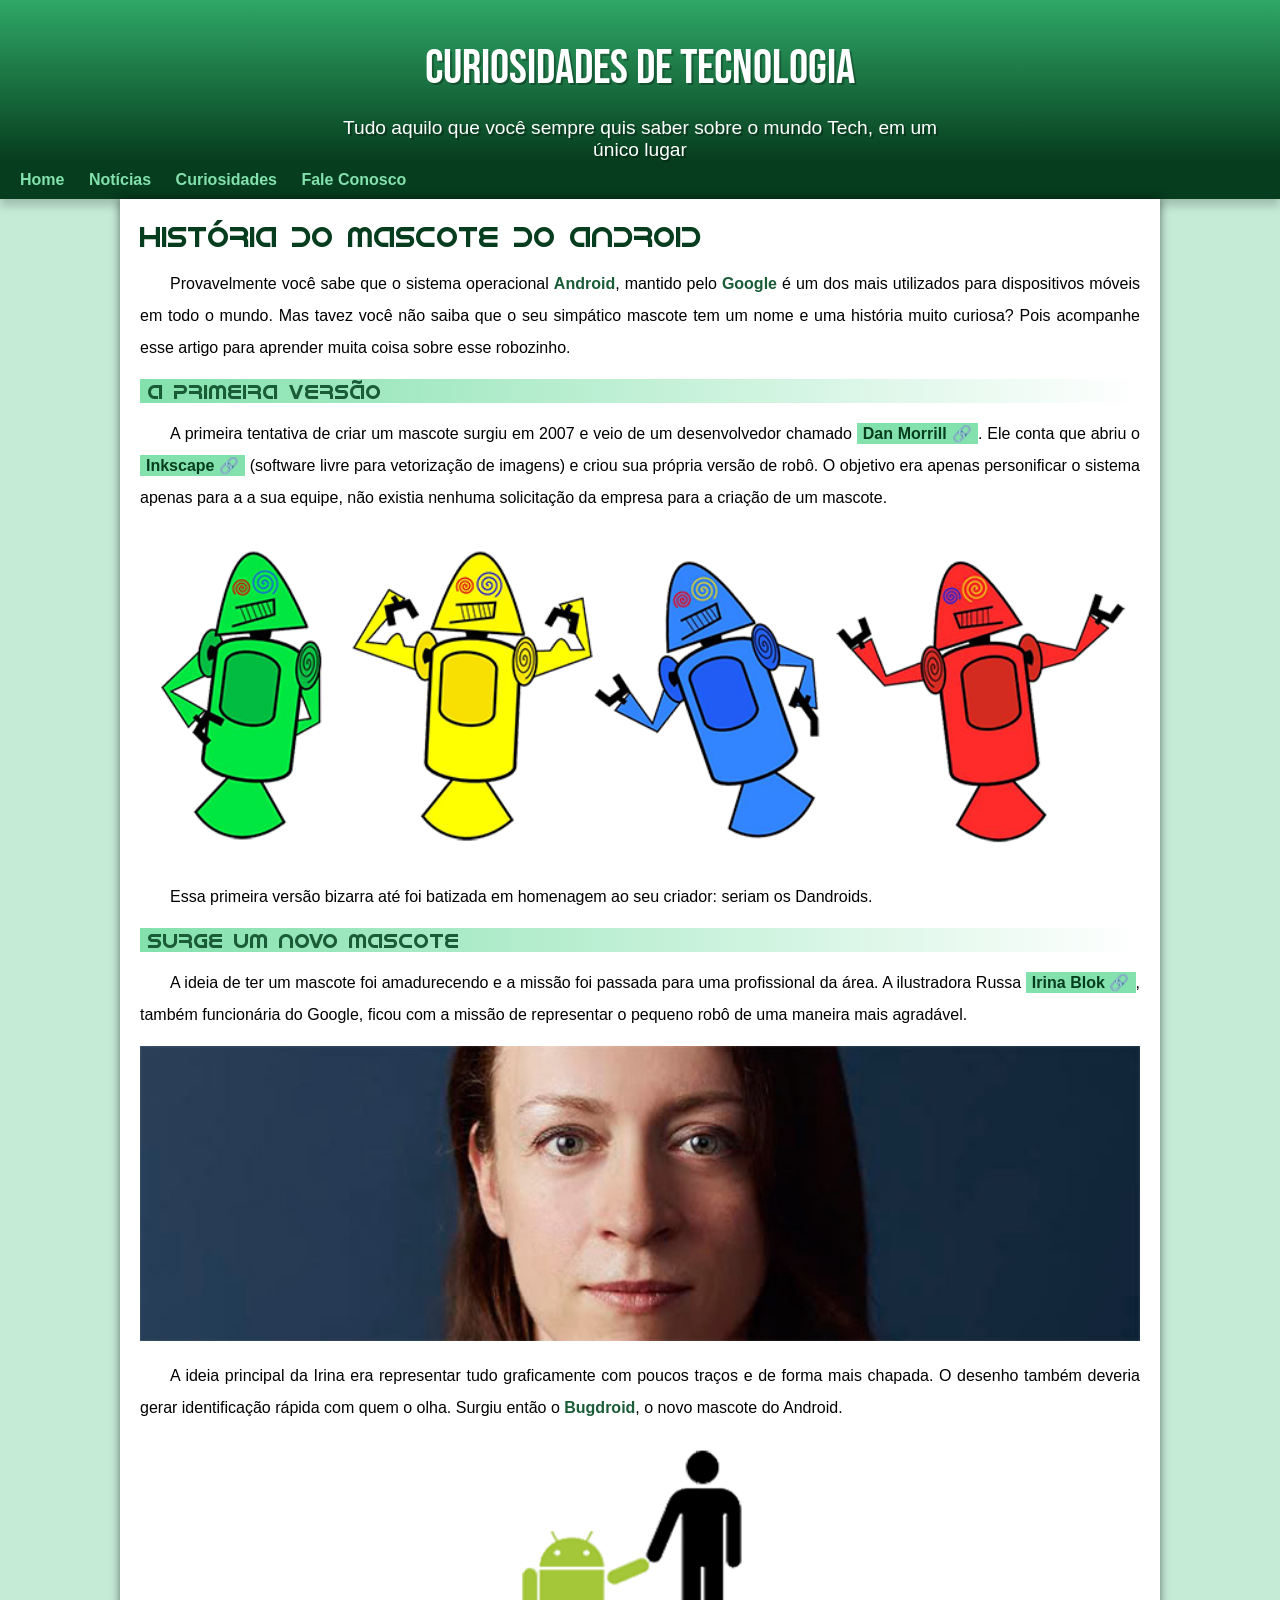
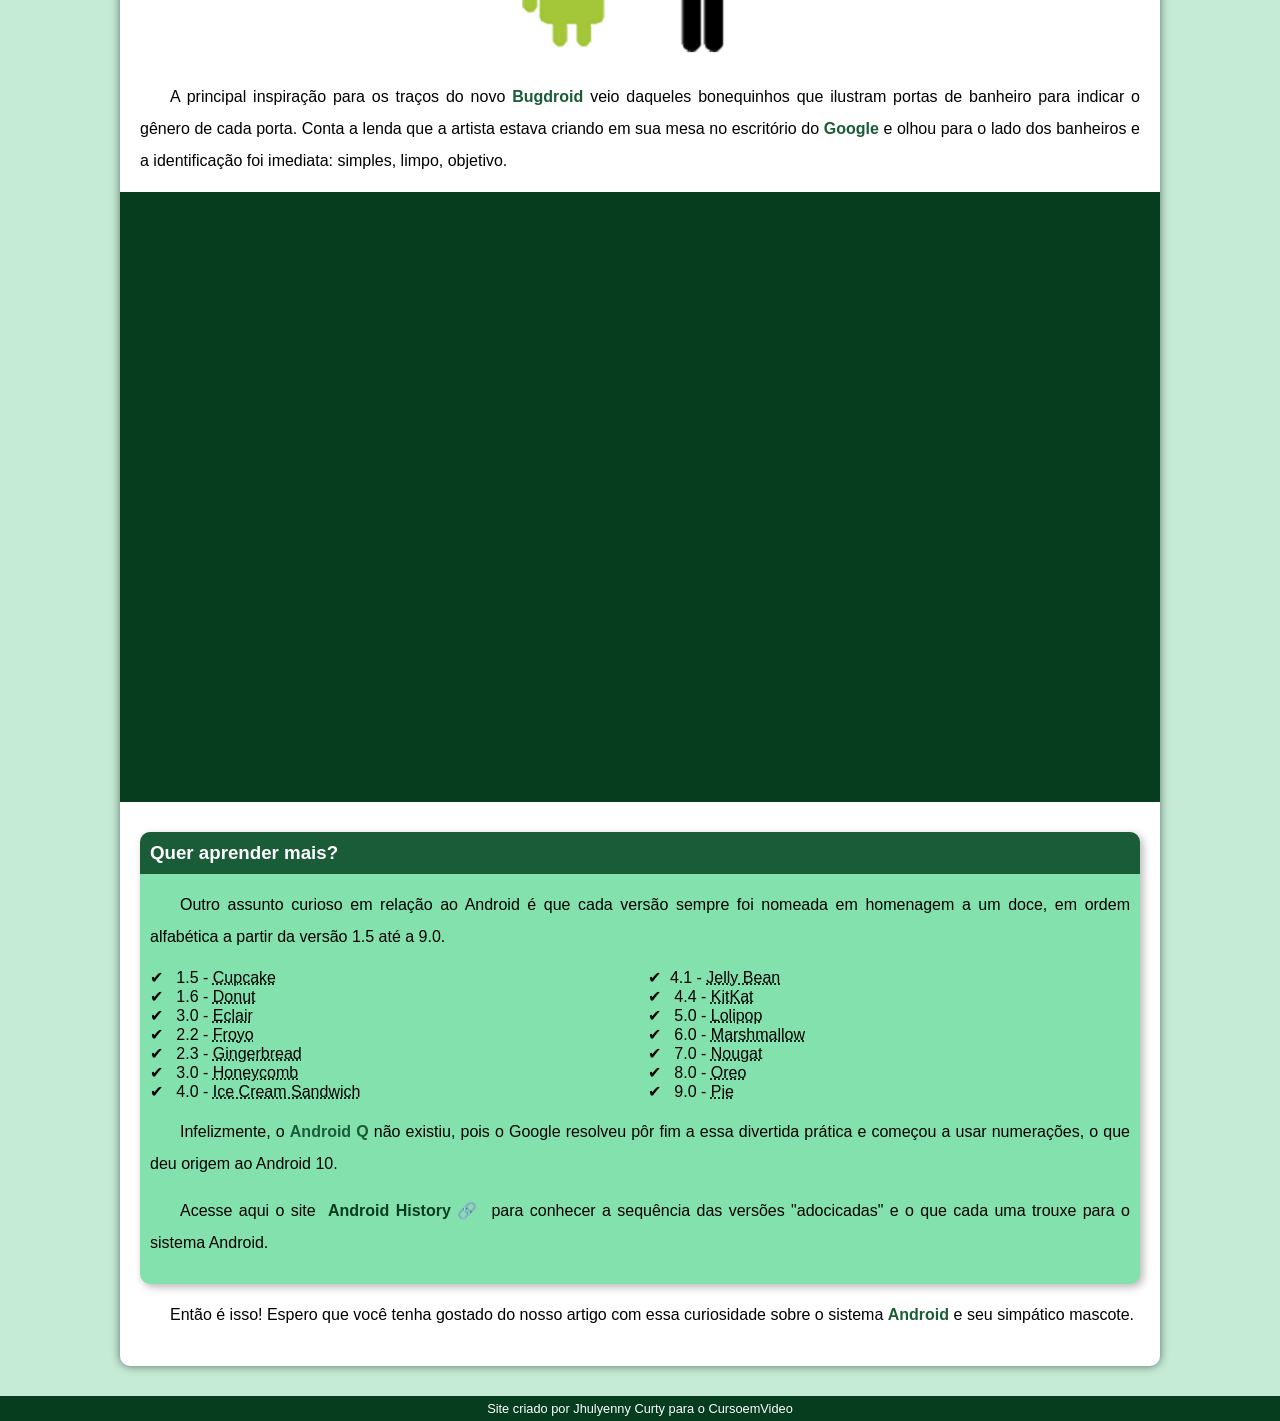
==== index.html.html @ b6a88e01 "novo site" ====
<!DOCTYPE html>
<html lang="pt-br">
<head>
    <meta charset="UTF-8">
    <meta http-equiv="X-UA-Compatible" content="IE=edge">
    <meta name="viewport" content="width=device-width, initial-scale=1.0">
    <link rel="shortcut icon" href="imagens/favicon.ico" type="image/x-icon">
    <link rel="stylesheet" href="estilo/style.css">
    <title>Como surgiu o mascote Android?</title>
</head>
<body>
    <header>
        <h1>Curiosidades de Tecnologia</h1>
        <p>Tudo aquilo que você sempre quis saber sobre o mundo Tech, em um único lugar</p>
    </header>
    <nav> 
        <a href="#">Home</a>
        <a href="#">Notícias</a>
        <a href="#">Curiosidades</a>
        <a href="#">Fale Conosco</a>
    </nav>
    <main>
        <article>
        <h1>
            História do Mascote do Android
        </h1>

        <p>
            Provavelmente você sabe que o sistema operacional <strong>Android</strong>, mantido pelo <strong>Google</strong> é um dos mais utilizados para dispositivos móveis em todo o mundo. Mas tavez você não saiba que o seu simpático mascote tem um nome e uma história muito curiosa? Pois acompanhe esse artigo para aprender muita coisa sobre esse robozinho.
        </p>

        <h2>
            A primeira versão
        </h2>

        <p>
            A primeira tentativa de criar um mascote surgiu em 2007 e veio de um desenvolvedor chamado <a href="https://androidcommunity.com/dan-morrill-shows-us-the-android-mascot-that-almost-was-20130103/" target="_blank" class="externo">Dan Morrill</a>. Ele conta que abriu o <a href="https://inkscape.org/pt-br/" target="_blank" class="externo">Inkscape</a> (software livre para vetorização de imagens) e criou sua própria versão de robô. O objetivo era apenas personificar o sistema apenas para a a sua equipe, não existia nenhuma solicitação da empresa para a criação de um mascote.
        </p>

        <picture>
            <source media="(max-width: 670px)" srcset="imagens/dan-droids-pq.png">
            <img src="imagens/dan-droids.png" alt="Primeiro mascote do Android">
        </picture>

        <p>
            Essa primeira versão bizarra até foi batizada em homenagem ao seu criador: seriam os Dandroids.
        </p>

        <h2>
            Surge um novo mascote
        </h2>

        <p>
            A ideia de ter um mascote foi amadurecendo e a missão foi passada para uma profissional da área. A ilustradora Russa <a href="https://www.irinablok.com/android" target="_blank" class="externo">Irina Blok</a>, também funcionária do Google, ficou com a missão de representar o pequeno robô de uma maneira mais agradável.
        </p>

        <picture>
            <source media="(max-width: 670px)" srcset="imagens/irina-blok-pq.jpg">
            <img src="imagens/irina-blok.jpg" alt="Irina Blok, criadora do Bugdroid">
        </picture>

        <p>
            A ideia principal da Irina era representar tudo graficamente com poucos traços e de forma mais chapada. O desenho também deveria gerar identificação rápida com quem o olha. Surgiu então o <strong>Bugdroid</strong>, o novo mascote do Android.
        </p>

        <img src="imagens/bugdroid.png" class="pequena" alt="Bugdroid">

        <p>
            A principal inspiração para os traços do novo <strong>Bugdroid</strong> veio daqueles bonequinhos que ilustram portas de banheiro para indicar o gênero de cada porta. Conta a lenda que a artista estava criando em sua mesa no escritório do <strong>Google</strong> e olhou para o lado dos banheiros e a identificação foi imediata: simples, limpo, objetivo.
        </p>

        <div class="video">
            <iframe width="560" height="315" src="https://www.youtube.com/embed/l2UDgpLz20M" title="YouTube video player" frameborder="0" allow="accelerometer; autoplay; clipboard-write; encrypted-media; gyroscope; picture-in-picture" allowfullscreen></iframe>
        </div>
        
        <aside>
            <h3>
                Quer aprender mais?
            </h3>

            <p>
                Outro assunto curioso em relação ao Android é que cada versão sempre foi nomeada em homenagem a um doce, em ordem alfabética a partir da versão 1.5 até a 9.0.
            </p>

            <ul>
                <li>
                    1.5 - <abbr title="Bolo de copo">Cupcake</abbr>
                </li>
                <li>
                    1.6 - <abbr title="Rosquinha">Donut</abbr>
                </li>
                <li>
                    3.0 - <abbr title="Bomba">Eclair</abbr>
                </li>
                <li>
                    2.2 - <abbr title="Iougurte Congelado">Froyo</abbr>
                </li>
                <li>
                    2.3 - <abbr title="Biscoito de Gengibre">Gingerbread</abbr>
                </li>
                <li>
                    3.0 - <abbr title="Favo de Mel">Honeycomb</abbr>
                </li>
                <li>
                    4.0 - <abbr title="Sanduíche de Sorvete">Ice Cream Sandwich</abbr>
                </li>
                <li
                >4.1 - <abbr title="Jujuba">Jelly Bean</abbr>
                </li>
                <li>
                    4.4 - <abbr title="KitKat">KitKat</abbr>
                </li>
                <li>
                    5.0 - <abbr title="Pirulito">Lolipop</abbr>
                </li>
                <li>
                    6.0 - <abbr title="Marshmallow">Marshmallow</abbr>
                </li>
                <li>
                    7.0 - <abbr title="Torrone">Nougat</abbr>
                </li>
                <li>
                    8.0 - <abbr title="Oreo">Oreo</abbr>
                </li>
                <li>
                    9.0 - <abbr title="Torta">Pie</abbr>
                </li>
            </ul>

            <p>
                Infelizmente, o <strong>Android Q</strong> não existiu, pois o Google resolveu pôr fim a essa divertida prática e começou a usar numerações, o que deu origem ao Android 10.
            </p>

            <p>
                Acesse aqui o site <a href="https://www.android.com/intl/en_uk/history/" target="_blank" class="externo">Android History</a> para conhecer a sequência das versões "adocicadas" e o que cada uma trouxe para o sistema Android.
            </p>
        </aside>

        <p>
            Então é isso! Espero que você tenha gostado do nosso artigo com essa curiosidade sobre o sistema <strong>Android</strong> e seu simpático mascote.
        </p>

        </article>
    </main>
    <footer>
        <p>Site criado por <a href="https://github.com/gustavoguanabara" target="_blank">Jhulyenny Curty</a> para o <a href="https://www.youtube.com/c/CursoemV%C3%ADdeo" target="_blank">CursoemVideo</a></p>
    </footer>
</body>
</html>
---- estilo/style.css ----
@charset "UTF-8";

@import url('https://fonts.googleapis.com/css2?family=Bebas+Neue&display=swap');

@font-face {
    font-family: 'Android';
    src: url('../fontes/idroid.otf') format('opentype');
    font-weight: normal;
}

:root {
    --cor0: #c5ebd6;
    --cor1: #83e1ad;
    --cor2: #3ddc84;
    --cor3: #2fa866;
    --cor4: #1a5c37;
    --cor5: #063d1e;

    --fonte-padrao: Arial, Helvetica, sans-serif;
    --fonte-destaque: 'Bebas Neue', cursive;
    --fonte-android: 'Android', cursive;
}

* {
    margin: 0px;
    padding: 0px;
}

body {
    background-color: var(--cor0);
    font-family: var(--fonte-padrao);
}

a.externo:after {
    content:'\00A0\1F517';
}

header {
    background-image: linear-gradient(to bottom, var(--cor3), var(--cor5));
    min-height: 150px;
    text-align: center;
}

header > h1 {
    color: white;
    font-weight: normal;
    font-family: var(--fonte-destaque);
    padding-top: 40px;
    margin-bottom: 20px;
    font-size: 3em;
    text-shadow: 2px 2px 0px rgba(0, 0, 0, 0.267);
}

header > p {
    color: white;
    font-family: var(--fonte-padrao);
    font-size: 1.2em;
    max-width: 600px;
    margin: auto;
    padding-right: 10px;
    padding-left: 10px;
    text-shadow: 2px 2px 0px rgba(0, 0, 0, 0.315);
}

nav {
    background-color: var(--cor5);
    padding: 10px;
    box-shadow: 0px 7px 9px rgba(0, 0, 0, 0.192);
}

nav > a {
    color: var(--cor1);
    padding: 10px;
    text-decoration: none;
    font-weight: bold;
    border-radius: 5px;
    transition-duration: .5s;
}

nav > a:hover {
    background-color: var(--cor3);
    color: var(--cor5);
}

main {
    min-width: 300px;
    max-width: 1000px;
    margin: auto;
    margin-bottom: 30px;
    padding: 20px;
    background-color: white;
    box-shadow: 0px 0px 10px rgba(0, 0, 0, 0.541);
    border-bottom-left-radius: 10px;
    border-bottom-right-radius: 10px;
}

main h1 {
    color: var(--cor5);
    font-family: var(--fonte-android);
    font-weight: normal;
    font-size: 1.8em;
}

main h2 {
    font-family: var(--fonte-android);
    font-weight: normal;
    color: var(--cor4);
    font-size: 1.3em;
    background-image: linear-gradient(to right, var(--cor1), transparent);
    text-indent: 8px;
}

main p {
    margin: 15px 0px;
    text-align: justify;
    text-indent: 30px; /* um espaço no começo do parágrafo */
    font-size: 1em;
    line-height: 2em;
}

main strong {
    color: var(--cor4);
    font-weight: bold;
}

main a {
    text-decoration: none;
    font-weight: bold;
    color: var(--cor5);
    background-color: var(--cor1);
    padding: 2px 6px;
}

main a:hover {
    text-decoration: underline;
    color: var(--cor4);
}

main img {
    width: 100%;
}

main img.pequena {
    max-width: 350px;
    display: block;
    margin: auto;
}

div.video {
    background-color: var(--cor5);
    margin: 0px -20px 30px -20px;
    padding: 20px;
    padding-bottom: 59%;
    position: relative;
}

div.video > iframe {
    position: absolute;
    top: 5%;
    left: 5%;
    width: 90%;
    height: 90%;
}

aside {
background-color: var(--cor1);
padding: 10px;
border-radius: 10px;
box-shadow: 3px 3px 8px rgba(0, 0, 0, 0.281);
}

aside > h3 {
    background-color: var(--cor4);
    color: white;
    padding: 10px;
    margin: -10px -10px 0px -10px;
    border-radius: 10px 10px 0px 0px;

}

aside > ul {
    list-style-type: '\2714\00A0\00A0';
    list-style-position: inside;
    columns: 2;
}

footer {
    background-color: var(--cor5);
    color: white;
    text-align: center;
    font-size: 0.8em;
    padding: 5px;
}

footer a {
    color: white;
    text-decoration: none;
}

footer a:hover {
    text-decoration: underline;
    color: var(--cor1);
}
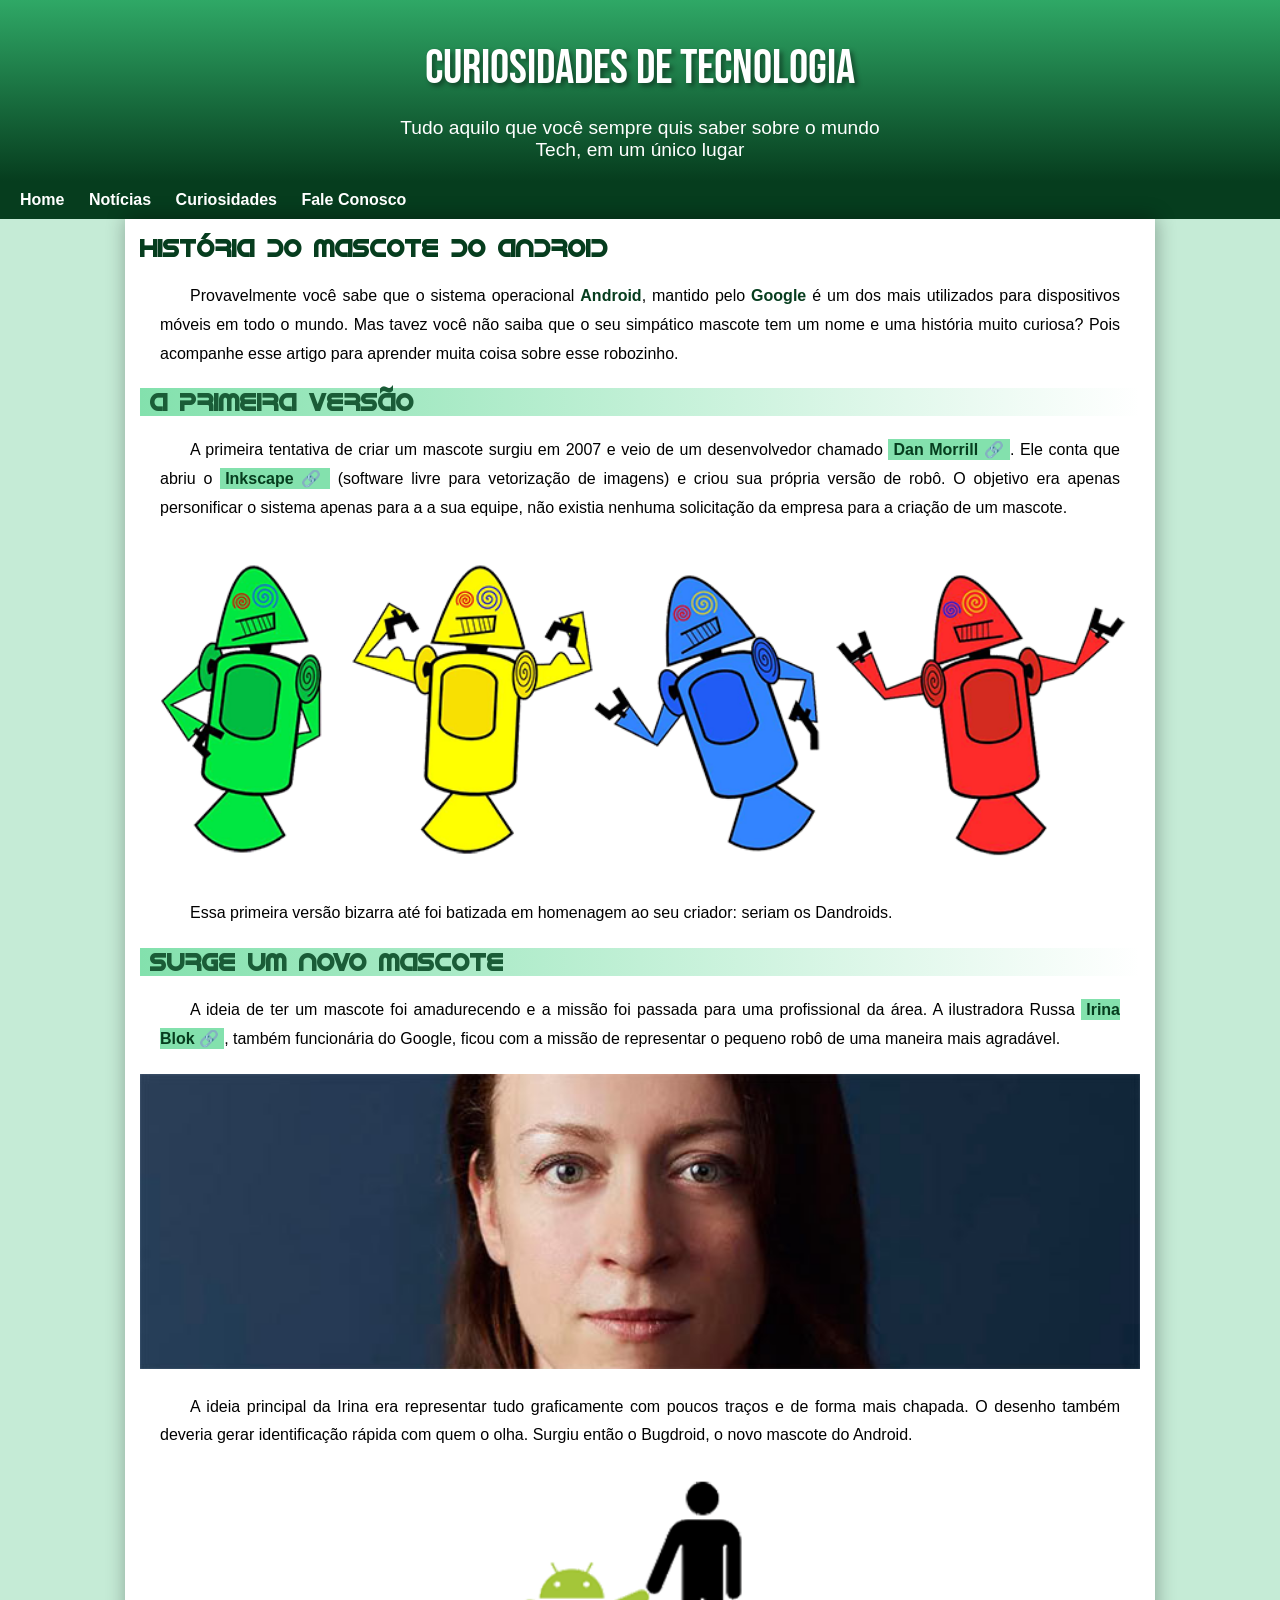
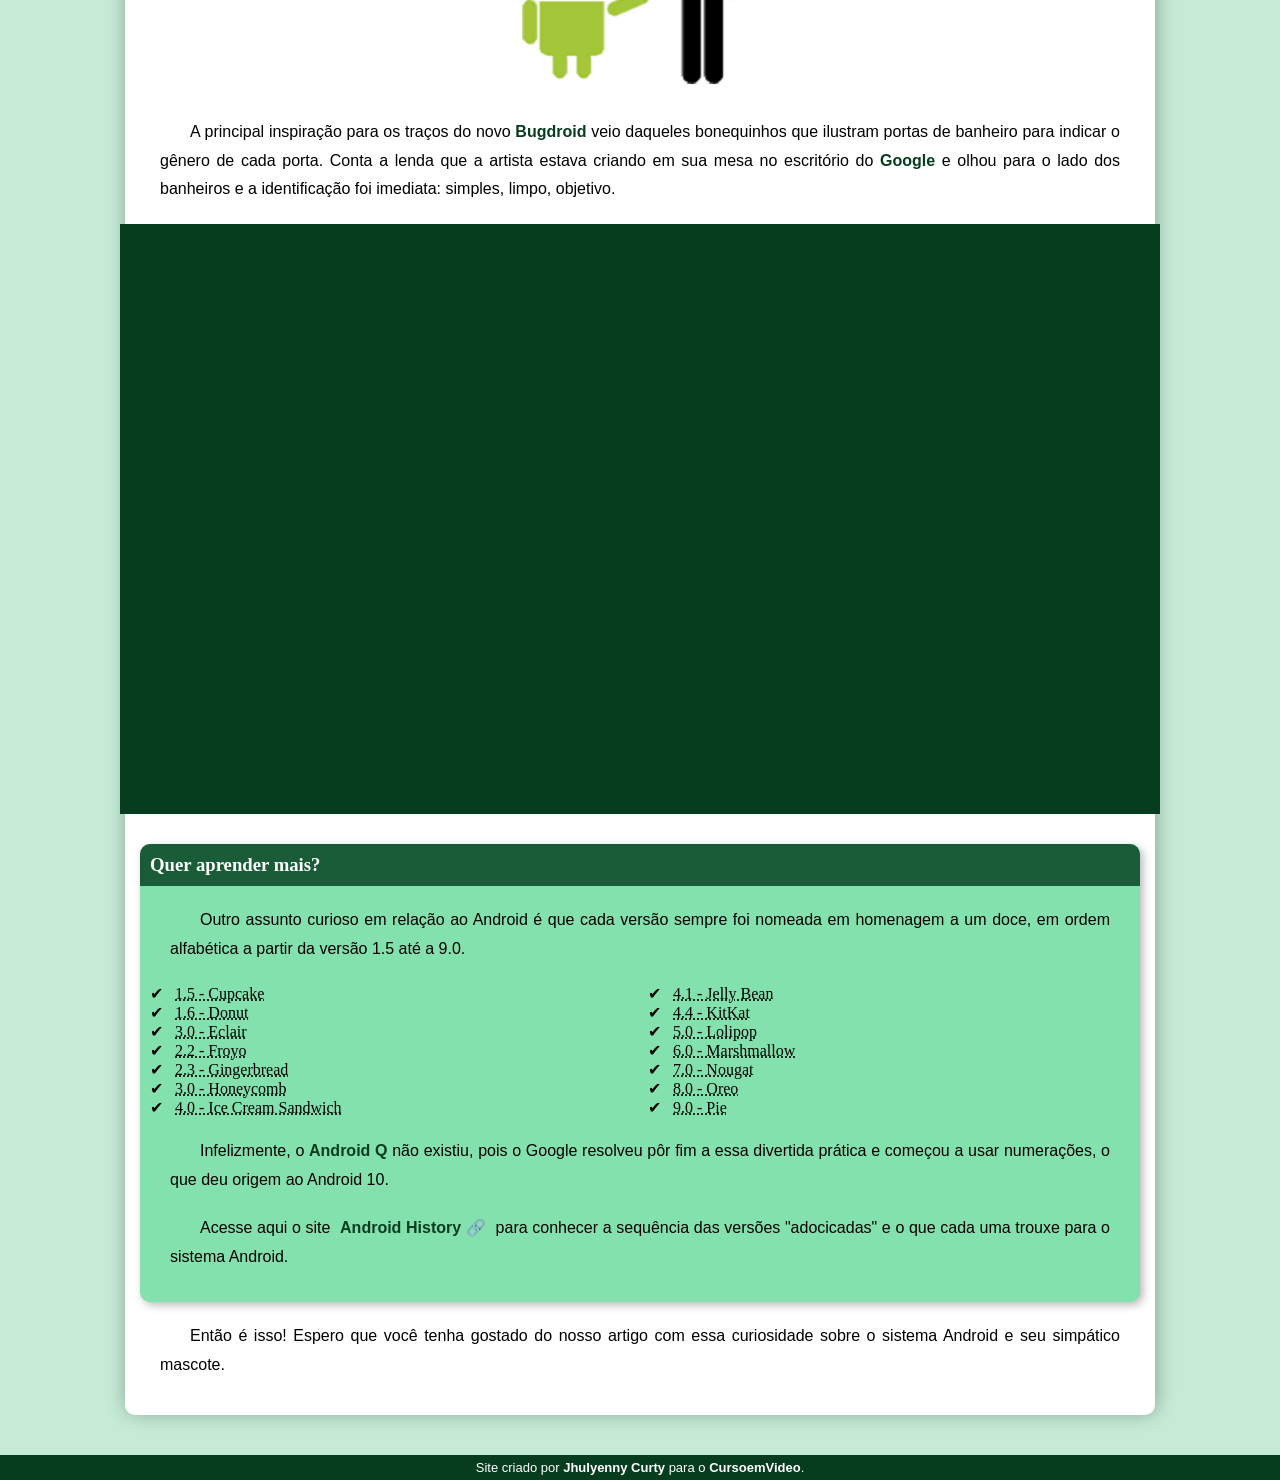
==== commit 3434e402: "Novo site" ====
--- a/index.html.html
+++ b/index.html.html
@@ -6,144 +6,117 @@
     <meta name="viewport" content="width=device-width, initial-scale=1.0">
     <link rel="shortcut icon" href="imagens/favicon.ico" type="image/x-icon">
     <link rel="stylesheet" href="estilo/style.css">
-    <title>Como surgiu o mascote Android?</title>
+    <title>Como surgiu o mascote Android</title>
 </head>
 <body>
     <header>
         <h1>Curiosidades de Tecnologia</h1>
+        
         <p>Tudo aquilo que você sempre quis saber sobre o mundo Tech, em um único lugar</p>
+
     </header>
-    <nav> 
-        <a href="#">Home</a>
-        <a href="#">Notícias</a>
-        <a href="#">Curiosidades</a>
-        <a href="#">Fale Conosco</a>
-    </nav>
-    <main>
-        <article>
-        <h1>
-            História do Mascote do Android
-        </h1>
-
-        <p>
-            Provavelmente você sabe que o sistema operacional <strong>Android</strong>, mantido pelo <strong>Google</strong> é um dos mais utilizados para dispositivos móveis em todo o mundo. Mas tavez você não saiba que o seu simpático mascote tem um nome e uma história muito curiosa? Pois acompanhe esse artigo para aprender muita coisa sobre esse robozinho.
-        </p>
-
-        <h2>
-            A primeira versão
-        </h2>
-
-        <p>
-            A primeira tentativa de criar um mascote surgiu em 2007 e veio de um desenvolvedor chamado <a href="https://androidcommunity.com/dan-morrill-shows-us-the-android-mascot-that-almost-was-20130103/" target="_blank" class="externo">Dan Morrill</a>. Ele conta que abriu o <a href="https://inkscape.org/pt-br/" target="_blank" class="externo">Inkscape</a> (software livre para vetorização de imagens) e criou sua própria versão de robô. O objetivo era apenas personificar o sistema apenas para a a sua equipe, não existia nenhuma solicitação da empresa para a criação de um mascote.
-        </p>
-
+        <nav>
+            <a href="">Home</a>
+            <a href="">Notícias</a>
+            <a href="">Curiosidades</a>
+            <a href="">Fale Conosco</a>
+        </nav>
+<main>
+    <article>
+        <h1>História do Mascote do Android</h1>
+        
+        <p>Provavelmente você sabe que o sistema operacional <strong>Android</strong>, mantido pelo <strong>Google</strong> é um dos mais utilizados para dispositivos móveis em todo o mundo. Mas tavez você não saiba que o seu simpático mascote tem um nome e uma história muito curiosa? Pois acompanhe esse artigo para aprender muita coisa sobre esse robozinho.</p>
+        
+        <h2>A primeira versão</h2>
+        
+        <p>A primeira tentativa de criar um mascote surgiu em 2007 e veio de um desenvolvedor chamado <a href="https://androidcommunity.com/dan-morrill-shows-us-the-android-mascot-that-almost-was-20130103/" target="_blank" rel="external" class="externo" >Dan Morrill</a>. Ele conta que abriu o <a href="https://inkscape.org/pt-br/" target="_blank" rel="external" class="externo">Inkscape</a> (software livre para vetorização de imagens) e criou sua própria versão de robô. O objetivo era apenas personificar o sistema apenas para a a sua equipe, não existia nenhuma solicitação da empresa para a criação de um mascote.</p>
+        
         <picture>
-            <source media="(max-width: 670px)" srcset="imagens/dan-droids-pq.png">
-            <img src="imagens/dan-droids.png" alt="Primeiro mascote do Android">
+            <source media="(max-width: 600px)" srcset="imagens/dan-droids-pq.png">
+            <img src="imagens/dan-droids.png" alt="Dandroids">
         </picture>
-
-        <p>
-            Essa primeira versão bizarra até foi batizada em homenagem ao seu criador: seriam os Dandroids.
-        </p>
-
-        <h2>
-            Surge um novo mascote
-        </h2>
-
-        <p>
-            A ideia de ter um mascote foi amadurecendo e a missão foi passada para uma profissional da área. A ilustradora Russa <a href="https://www.irinablok.com/android" target="_blank" class="externo">Irina Blok</a>, também funcionária do Google, ficou com a missão de representar o pequeno robô de uma maneira mais agradável.
-        </p>
-
+        
+        <p>Essa primeira versão bizarra até foi batizada em homenagem ao seu criador: seriam os Dandroids.</p>
+        
+        <h2>Surge um novo mascote</h2>
+        
+        <p>A ideia de ter um mascote foi amadurecendo e a missão foi passada para uma profissional da área. A ilustradora Russa <a href="https://www.irinablok.com/android" target="_blank" rel="external" class="externo">Irina Blok</a>, também funcionária do Google, ficou com a missão de representar o pequeno robô de uma maneira mais agradável.</p>
+        
         <picture>
-            <source media="(max-width: 670px)" srcset="imagens/irina-blok-pq.jpg">
-            <img src="imagens/irina-blok.jpg" alt="Irina Blok, criadora do Bugdroid">
+            <source media="(max-width: 600px)" srcset="imagens/irina-blok-pq.jpg">
+            <img src="imagens/irina-blok.jpg" alt="Irina Blok">
         </picture>
-
-        <p>
-            A ideia principal da Irina era representar tudo graficamente com poucos traços e de forma mais chapada. O desenho também deveria gerar identificação rápida com quem o olha. Surgiu então o <strong>Bugdroid</strong>, o novo mascote do Android.
-        </p>
-
-        <img src="imagens/bugdroid.png" class="pequena" alt="Bugdroid">
-
-        <p>
-            A principal inspiração para os traços do novo <strong>Bugdroid</strong> veio daqueles bonequinhos que ilustram portas de banheiro para indicar o gênero de cada porta. Conta a lenda que a artista estava criando em sua mesa no escritório do <strong>Google</strong> e olhou para o lado dos banheiros e a identificação foi imediata: simples, limpo, objetivo.
-        </p>
-
+        
+        <p>A ideia principal da Irina era representar tudo graficamente com poucos traços e de forma mais chapada. O desenho também deveria gerar identificação rápida com quem o olha. Surgiu então o Bugdroid, o novo mascote do Android.</p>
+        
+        <img class="pequena" src="imagens/bugdroid.png" alt="Bugdroid">
+        
+        <p>A principal inspiração para os traços do novo <strong>Bugdroid</strong> veio daqueles bonequinhos que ilustram portas de banheiro para indicar o gênero de cada porta. Conta a lenda que a artista estava criando em sua mesa no escritório do <strong>Google</strong> e olhou para o lado dos banheiros e a identificação foi imediata: simples, limpo, objetivo.</p>
+        
         <div class="video">
             <iframe width="560" height="315" src="https://www.youtube.com/embed/l2UDgpLz20M" title="YouTube video player" frameborder="0" allow="accelerometer; autoplay; clipboard-write; encrypted-media; gyroscope; picture-in-picture" allowfullscreen></iframe>
+            
         </div>
-        
         <aside>
-            <h3>
-                Quer aprender mais?
-            </h3>
-
-            <p>
-                Outro assunto curioso em relação ao Android é que cada versão sempre foi nomeada em homenagem a um doce, em ordem alfabética a partir da versão 1.5 até a 9.0.
-            </p>
-
+            <h3>Quer aprender mais?</h3>
+            
+            <p>Outro assunto curioso em relação ao Android é que cada versão sempre foi nomeada em homenagem a um doce, em ordem alfabética a partir da versão 1.5 até a 9.0.</p>
+            
             <ul>
                 <li>
-                    1.5 - <abbr title="Bolo de copo">Cupcake</abbr>
+                    <abbr title="Bolo de copo">1.5 - Cupcake</abbr>
                 </li>
                 <li>
-                    1.6 - <abbr title="Rosquinha">Donut</abbr>
+                    <abbr title="Rosquinha">1.6 - Donut</abbr>
                 </li>
                 <li>
-                    3.0 - <abbr title="Bomba">Eclair</abbr>
+                    <abbr title="Bomba">3.0 - Eclair</abbr>
                 </li>
                 <li>
-                    2.2 - <abbr title="Iougurte Congelado">Froyo</abbr>
+                    <abbr title="Iogurte Congelado">2.2 - Froyo</abbr>
                 </li>
                 <li>
-                    2.3 - <abbr title="Biscoito de Gengibre">Gingerbread</abbr>
+                    <abbr title="Biscoito de Gengibre">2.3 - Gingerbread</abbr>
                 </li>
                 <li>
-                    3.0 - <abbr title="Favo de Mel">Honeycomb</abbr>
+                    <abbr title="Favo de Mel">3.0 - Honeycomb</abbr>
                 </li>
                 <li>
-                    4.0 - <abbr title="Sanduíche de Sorvete">Ice Cream Sandwich</abbr>
-                </li>
-                <li
-                >4.1 - <abbr title="Jujuba">Jelly Bean</abbr>
+                    <abbr title="Sanduíche de Sorvete">4.0 - Ice Cream Sandwich</abbr>
                 </li>
                 <li>
-                    4.4 - <abbr title="KitKat">KitKat</abbr>
+                    <abbr title="Jujuba">4.1 - Jelly Bean</abbr>
                 </li>
                 <li>
-                    5.0 - <abbr title="Pirulito">Lolipop</abbr>
+                    <abbr title="KitKat">4.4 - KitKat</abbr>
                 </li>
                 <li>
-                    6.0 - <abbr title="Marshmallow">Marshmallow</abbr>
+                    <abbr title="Pirulito">5.0 - Lolipop</abbr>
                 </li>
                 <li>
-                    7.0 - <abbr title="Torrone">Nougat</abbr>
+                    <abbr title="Marshmallow">6.0 - Marshmallow</abbr>
                 </li>
                 <li>
-                    8.0 - <abbr title="Oreo">Oreo</abbr>
+                    <abbr title="Torrone">7.0 - Nougat</abbr>
                 </li>
                 <li>
-                    9.0 - <abbr title="Torta">Pie</abbr>
+                    <abbr title="Oreo">8.0 - Oreo</abbr>
+                </li>
+                <li>
+                    <abbr title="Torta">9.0 - Pie</abbr>
                 </li>
             </ul>
-
-            <p>
-                Infelizmente, o <strong>Android Q</strong> não existiu, pois o Google resolveu pôr fim a essa divertida prática e começou a usar numerações, o que deu origem ao Android 10.
-            </p>
-
-            <p>
-                Acesse aqui o site <a href="https://www.android.com/intl/en_uk/history/" target="_blank" class="externo">Android History</a> para conhecer a sequência das versões "adocicadas" e o que cada uma trouxe para o sistema Android.
-            </p>
+            
+            <p>Infelizmente, o <strong>Android Q</strong> não existiu, pois o Google resolveu pôr fim a essa divertida prática e começou a usar numerações, o que deu origem ao Android 10.</p>
+            
+            <p>Acesse aqui o site <a href="https://www.android.com/intl/en-uk/" target="_blank" rel="external" class="externo">Android History</a> para conhecer a sequência das versões "adocicadas" e o que cada uma trouxe para o sistema Android.</p>
         </aside>
-
-        <p>
-            Então é isso! Espero que você tenha gostado do nosso artigo com essa curiosidade sobre o sistema <strong>Android</strong> e seu simpático mascote.
-        </p>
-
-        </article>
-    </main>
-    <footer>
-        <p>Site criado por <a href="https://github.com/gustavoguanabara" target="_blank">Jhulyenny Curty</a> para o <a href="https://www.youtube.com/c/CursoemV%C3%ADdeo" target="_blank">CursoemVideo</a></p>
-    </footer>
+        
+        <p>Então é isso! Espero que você tenha gostado do nosso artigo com essa curiosidade sobre o sistema Android e seu simpático mascote.</p>
+    </article>
+</main>
+         
+<footer>
+    <p>Site criado por <strong><a href="#">Jhulyenny Curty</a></strong> para o <a href="https://www.cursoemvideo.com/" target="_blank" rel="author">CursoemVideo</a>.</p></footer>
 </body>
 </html>
--- a/estilo/style.css
+++ b/estilo/style.css
@@ -4,7 +4,7 @@
 
 @font-face {
     font-family: 'Android';
-    src: url('../fontes/idroid.otf') format('opentype');
+    src: url(../fontes/idroid.otf); format ('opentype');
     font-weight: normal;
 }
 
@@ -16,7 +16,7 @@
     --cor4: #1a5c37;
     --cor5: #063d1e;
 
-    --fonte-padrao: Arial, Helvetica, sans-serif;
+    --fonte-padrao: Arial, Verdana, Helvetica, sans-serinf;
     --fonte-destaque: 'Bebas Neue', cursive;
     --fonte-android: 'Android', cursive;
 }
@@ -28,107 +28,98 @@
 
 body {
     background-color: var(--cor0);
-    font-family: var(--fonte-padrao);
-}
-
-a.externo:after {
-    content:'\00A0\1F517';
 }
 
 header {
     background-image: linear-gradient(to bottom, var(--cor3), var(--cor5));
-    min-height: 150px;
+    min-width: 150px;
+    padding-top: 40px;
+}
+
+header h1 {
+    color: white;
+    font-family: var(--fonte-destaque);
     text-align: center;
-}
-
-header > h1 {
-    color: white;
+    font-size: 3em;
     font-weight: normal;
-    font-family: var(--fonte-destaque);
-    padding-top: 40px;
-    margin-bottom: 20px;
-    font-size: 3em;
-    text-shadow: 2px 2px 0px rgba(0, 0, 0, 0.267);
-}
-
-header > p {
-    color: white;
+    text-shadow: 3px 3px 5px #00000070;
+    }
+
+header p {
+    color: white;
+    text-align: center;
+    padding: 20px;
     font-family: var(--fonte-padrao);
     font-size: 1.2em;
-    max-width: 600px;
+    font-weight: lighter;
+    max-width: 500px;
     margin: auto;
     padding-right: 10px;
     padding-left: 10px;
-    text-shadow: 2px 2px 0px rgba(0, 0, 0, 0.315);
 }
 
 nav {
     background-color: var(--cor5);
     padding: 10px;
-    box-shadow: 0px 7px 9px rgba(0, 0, 0, 0.192);
-}
-
-nav > a {
-    color: var(--cor1);
-    padding: 10px;
+    font-family: var(--fonte-padrao);
+    font-weight: bold;
+}
+
+nav a {
+    color: white;
+    padding: 10px;
+    text-decoration: none;
+}
+
+nav a:hover {
+    background-color: var(--cor3);
+    border-radius: 5px;
+    transition-duration: 0.5s;
+}
+
+main {
+    background-color: white;
+    min-width: 350px;
+    max-width: 1000px;
+    margin: auto;
+    padding: 15px;
+    margin-bottom: 40px;
+    border-bottom-left-radius: 10px;
+    border-bottom-right-radius: 10px;
+    box-shadow: 1px -2px 20px 0px rgba(0, 0, 0, 0.316);
+}
+
+main h1 {
+    font-family: var(--fonte-android);
+    color: var(--cor5);
+}
+
+main h2 {
+    font-family: var(--fonte-android);
+    color: var(--cor4);
+    background-image: linear-gradient(to right, var(--cor1), transparent);
+    padding-left: 10px;
+}
+
+main p {
+    font-family: var(--fonte-padrao);
+    margin: 20px;
+    line-height: 1.8em;
+    text-align: justify;
+    text-indent: 30px;
+}
+
+main strong { 
+    color: var(--cor5);
+}
+
+main a {
+    background-color: var(--cor1);
+    color: var(--cor5);
     text-decoration: none;
     font-weight: bold;
-    border-radius: 5px;
-    transition-duration: .5s;
-}
-
-nav > a:hover {
-    background-color: var(--cor3);
-    color: var(--cor5);
-}
-
-main {
-    min-width: 300px;
-    max-width: 1000px;
-    margin: auto;
-    margin-bottom: 30px;
-    padding: 20px;
-    background-color: white;
-    box-shadow: 0px 0px 10px rgba(0, 0, 0, 0.541);
-    border-bottom-left-radius: 10px;
-    border-bottom-right-radius: 10px;
-}
-
-main h1 {
-    color: var(--cor5);
-    font-family: var(--fonte-android);
-    font-weight: normal;
-    font-size: 1.8em;
-}
-
-main h2 {
-    font-family: var(--fonte-android);
-    font-weight: normal;
-    color: var(--cor4);
-    font-size: 1.3em;
-    background-image: linear-gradient(to right, var(--cor1), transparent);
-    text-indent: 8px;
-}
-
-main p {
-    margin: 15px 0px;
-    text-align: justify;
-    text-indent: 30px; /* um espaço no começo do parágrafo */
-    font-size: 1em;
-    line-height: 2em;
-}
-
-main strong {
-    color: var(--cor4);
-    font-weight: bold;
-}
-
-main a {
-    text-decoration: none;
-    font-weight: bold;
-    color: var(--cor5);
-    background-color: var(--cor1);
-    padding: 2px 6px;
+    padding: 2px 5px;
+    
 }
 
 main a:hover {
@@ -136,21 +127,26 @@
     color: var(--cor4);
 }
 
-main img {
+img {
     width: 100%;
-}
-
-main img.pequena {
+    margin: auto;
+}
+
+img.pequena {
     max-width: 350px;
+    margin: auto;
     display: block;
-    margin: auto;
+}
+
+a.externo::after {
+    content: '\00A0\1F517';
 }
 
 div.video {
     background-color: var(--cor5);
     margin: 0px -20px 30px -20px;
     padding: 20px;
-    padding-bottom: 59%;
+    padding-bottom: 57%;
     position: relative;
 }
 
@@ -160,45 +156,45 @@
     left: 5%;
     width: 90%;
     height: 90%;
+
 }
 
 aside {
-background-color: var(--cor1);
-padding: 10px;
-border-radius: 10px;
-box-shadow: 3px 3px 8px rgba(0, 0, 0, 0.281);
-}
-
-aside > h3 {
+    background-color: var(--cor1);
+    padding: 10px;
+    border-radius: 10px;
+    box-shadow: 3px 3px 8px rgba(0, 0, 0, 0.281);
+}
+
+aside h3 {
     background-color: var(--cor4);
     color: white;
     padding: 10px;
     margin: -10px -10px 0px -10px;
     border-radius: 10px 10px 0px 0px;
-
-}
-
-aside > ul {
-    list-style-type: '\2714\00A0\00A0';
+}
+
+aside ul {
     list-style-position: inside;
     columns: 2;
+    list-style-type: '\2714\00A0\00A0';
 }
 
 footer {
     background-color: var(--cor5);
     color: white;
     text-align: center;
-    font-size: 0.8em;
+    font-family: var(--fonte-padrao);
     padding: 5px;
+    font-size: small;
 }
 
 footer a {
     color: white;
     text-decoration: none;
+    font-weight: bold;
 }
 
 footer a:hover {
-    text-decoration: underline;
     color: var(--cor1);
-}
-
+}
